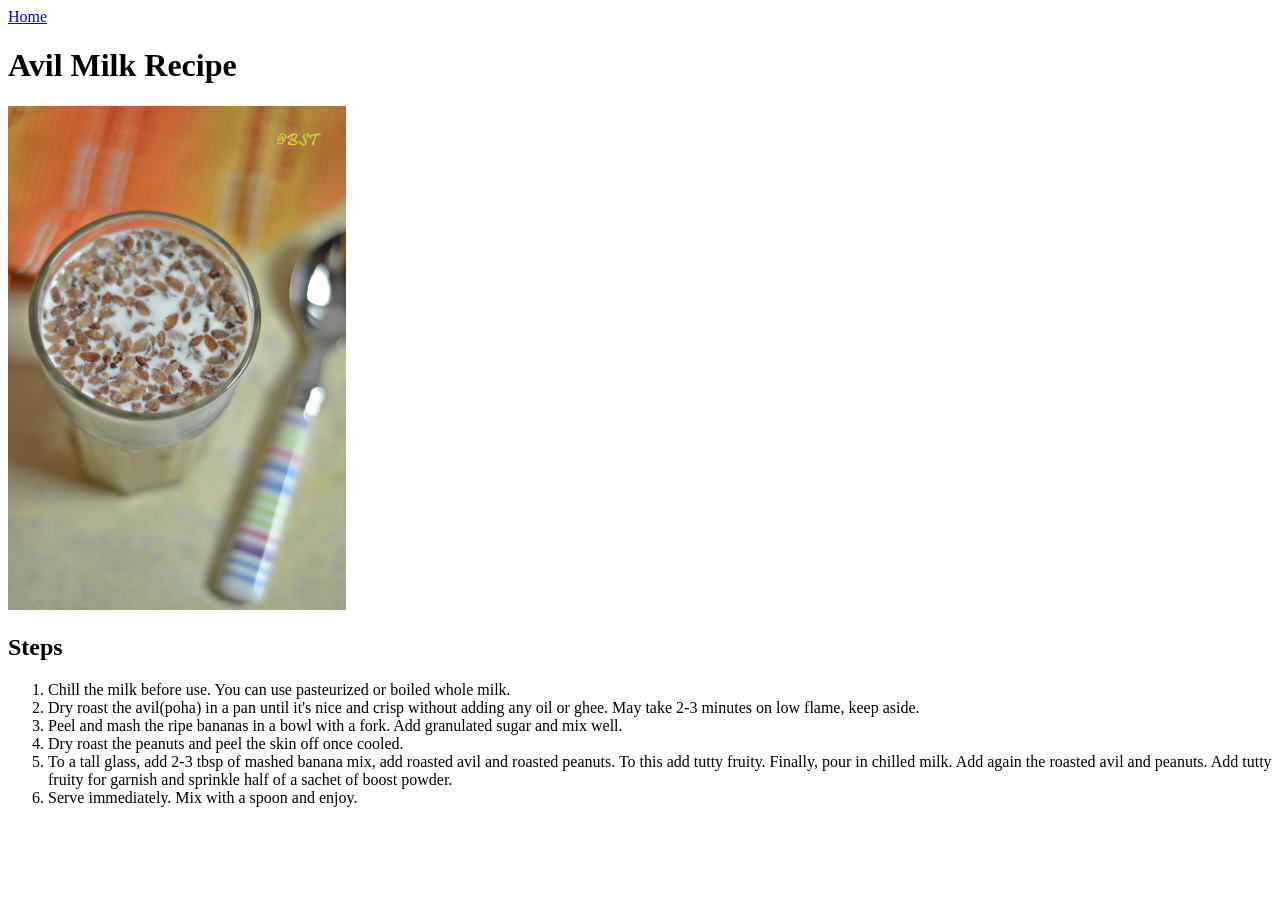
==== recipes/avil-milk.html @ 644ab104 "Add Recipes for three food items" ====
<!doctype html>
<html lang="en">
  <head>
    <meta charset="UTF-8" />
    <meta name="viewport" content="width=device-width, initial-scale=1.0" />
    <title>Avil Milk Recipe</title>
  </head>
  <body>
    <a href="../index.html">Home</a>
    <h1>Avil Milk Recipe</h1>

    <img src="../images/recipe-3.png" alt="Image of Avil Milk" />

    <h2>Steps</h2>
    <ol>
      <li>
        Chill the milk before use. You can use pasteurized or boiled whole milk.
      </li>
      <li>
        Dry roast the avil(poha) in a pan until it's nice and crisp without
        adding any oil or ghee. May take 2-3 minutes on low flame, keep aside.
      </li>
      <li>
        Peel and mash the ripe bananas in a bowl with a fork. Add granulated
        sugar and mix well.
      </li>
      <li>Dry roast the peanuts and peel the skin off once cooled.</li>
      <li>
        To a tall glass, add 2-3 tbsp of mashed banana mix, add roasted avil and
        roasted peanuts. To this add tutty fruity. Finally, pour in chilled
        milk. Add again the roasted avil and peanuts. Add tutty fruity for
        garnish and sprinkle half of a sachet of boost powder.
      </li>
      <li>Serve immediately. Mix with a spoon and enjoy.</li>
    </ol>
  </body>
</html>
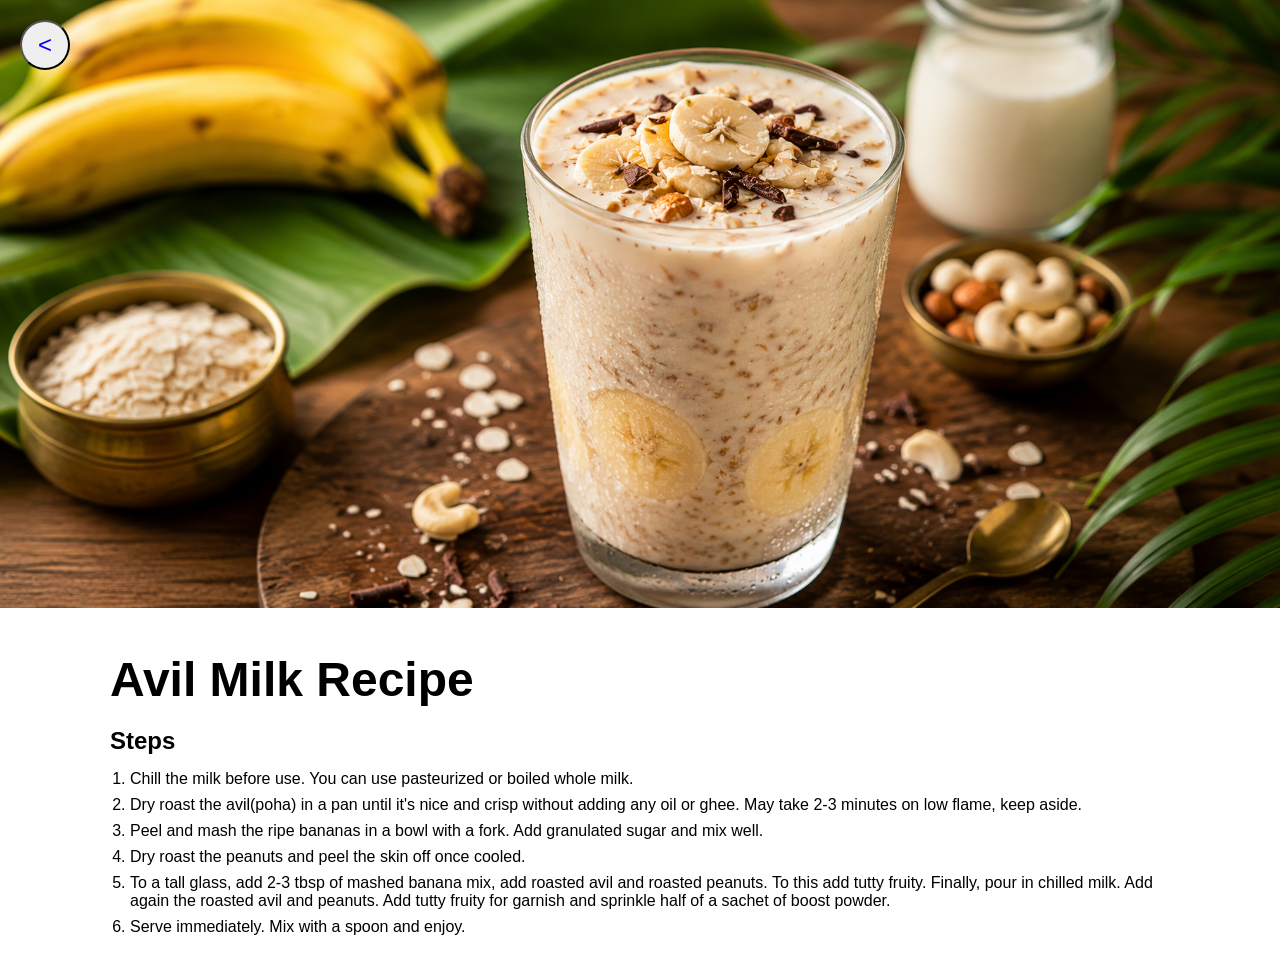
==== commit 7807c2ab: "Replaced the images and added css to the pages"" ====
--- a/recipes/avil-milk.html
+++ b/recipes/avil-milk.html
@@ -4,34 +4,42 @@
     <meta charset="UTF-8" />
     <meta name="viewport" content="width=device-width, initial-scale=1.0" />
     <title>Avil Milk Recipe</title>
+    <link rel="stylesheet" href="../style.css" />
   </head>
   <body>
-    <a href="../index.html">Home</a>
-    <h1>Avil Milk Recipe</h1>
+    <div class="container">
+      <button class="home-btn">
+        <a href="../index.html">&lt;</a>
+      </button>
 
-    <img src="../images/recipe-3.png" alt="Image of Avil Milk" />
-
-    <h2>Steps</h2>
-    <ol>
-      <li>
-        Chill the milk before use. You can use pasteurized or boiled whole milk.
-      </li>
-      <li>
-        Dry roast the avil(poha) in a pan until it's nice and crisp without
-        adding any oil or ghee. May take 2-3 minutes on low flame, keep aside.
-      </li>
-      <li>
-        Peel and mash the ripe bananas in a bowl with a fork. Add granulated
-        sugar and mix well.
-      </li>
-      <li>Dry roast the peanuts and peel the skin off once cooled.</li>
-      <li>
-        To a tall glass, add 2-3 tbsp of mashed banana mix, add roasted avil and
-        roasted peanuts. To this add tutty fruity. Finally, pour in chilled
-        milk. Add again the roasted avil and peanuts. Add tutty fruity for
-        garnish and sprinkle half of a sachet of boost powder.
-      </li>
-      <li>Serve immediately. Mix with a spoon and enjoy.</li>
-    </ol>
+      <img src="../images/recipe-3.png" alt="Image of Avil Milk" />
+      <div class="text-container">
+        <h1>Avil Milk Recipe</h1>
+        <h2>Steps</h2>
+        <ol>
+          <li>
+            Chill the milk before use. You can use pasteurized or boiled whole
+            milk.
+          </li>
+          <li>
+            Dry roast the avil(poha) in a pan until it's nice and crisp without
+            adding any oil or ghee. May take 2-3 minutes on low flame, keep
+            aside.
+          </li>
+          <li>
+            Peel and mash the ripe bananas in a bowl with a fork. Add granulated
+            sugar and mix well.
+          </li>
+          <li>Dry roast the peanuts and peel the skin off once cooled.</li>
+          <li>
+            To a tall glass, add 2-3 tbsp of mashed banana mix, add roasted avil
+            and roasted peanuts. To this add tutty fruity. Finally, pour in
+            chilled milk. Add again the roasted avil and peanuts. Add tutty
+            fruity for garnish and sprinkle half of a sachet of boost powder.
+          </li>
+          <li>Serve immediately. Mix with a spoon and enjoy.</li>
+        </ol>
+      </div>
+    </div>
   </body>
 </html>
--- a/style.css
+++ b/style.css
@@ -0,0 +1,52 @@
+* {
+  box-sizing: border-box;
+  margin: 0;
+  padding: 0;
+}
+
+.container {
+  font-family: "Roboto", Helvetica, sans-serif;
+}
+
+a {
+  text-decoration: none;
+}
+
+h1 {
+  font-size: 48px;
+  margin: 20px 0px;
+}
+
+.home-btn {
+  border-radius: 50%;
+  font-size: 24px;
+  width: 50px;
+  height: 50px;
+  position: absolute;
+  margin-left: 20px;
+  margin-top: 20px;
+}
+
+img {
+  width: 100%;
+  height: auto;
+}
+
+.text-container {
+  max-width: 1100px;
+  margin: auto;
+  padding: 20px;
+}
+
+ul,
+ol {
+  padding-left: 20px;
+}
+
+li {
+  margin: 8px 0px;
+}
+
+h2 {
+  margin: 15px 0px;
+}
